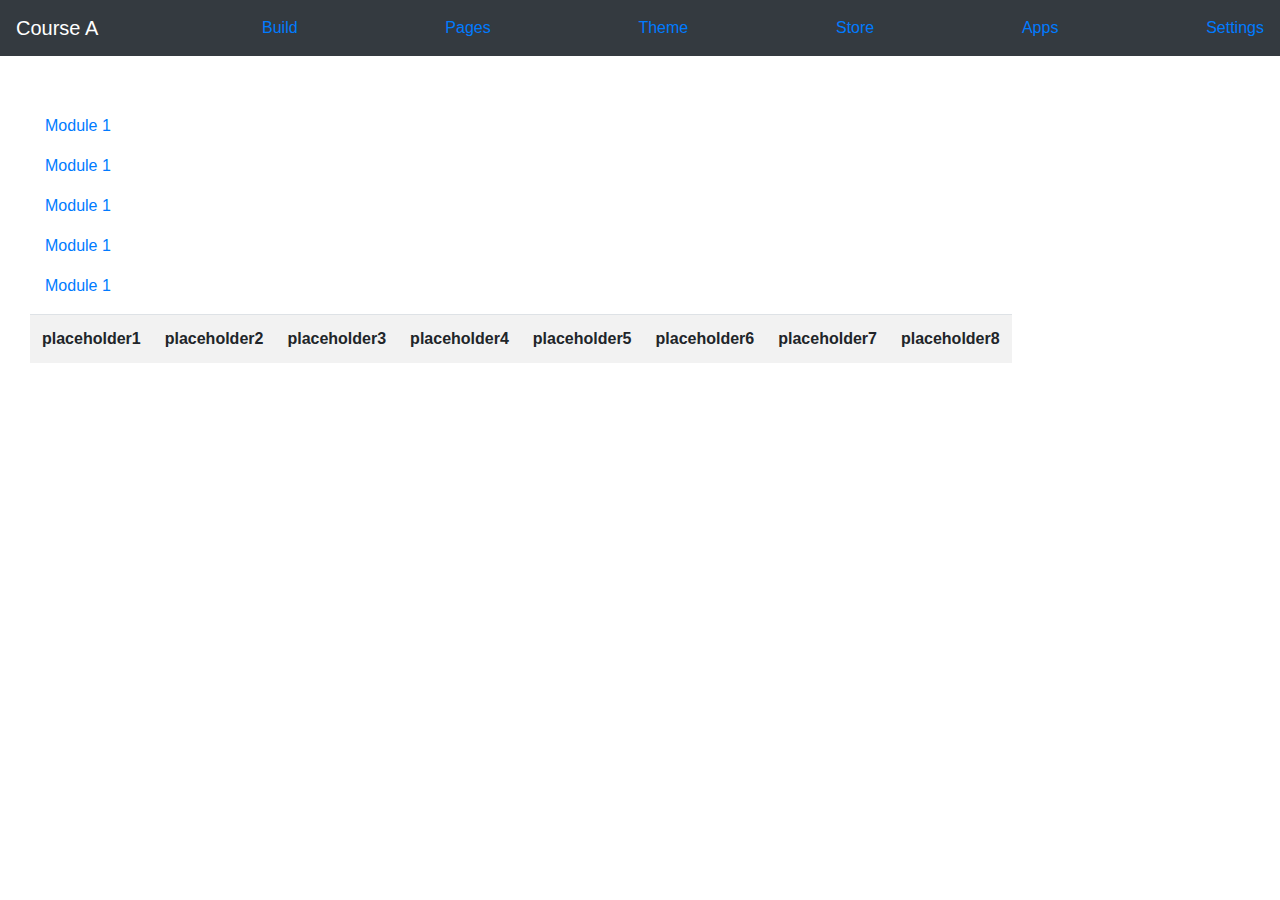
==== src/main/webapp/courseeditor.html @ 363e4869 "assignment1" ====
<!DOCTYPE html PUBLIC "-//W3C//DTD HTML 4.01 Transitional//EN" "http://www.w3.org/TR/html4/loose.dtd">
<html lang="en">
  <head> 
<meta name="viewport" content="width=device-width, initial-scale=1">
<link rel="stylesheet" href="https://stackpath.bootstrapcdn.com/bootstrap/4.3.1/css/bootstrap.min.css" integrity="sha384-ggOyR0iXCbMQv3Xipma34MD+dH/1fQ784/j6cY/iJTQUOhcWr7x9JvoRxT2MZw1T" crossorigin="anonymous">
    </head>
    <style type="text/css">
        .page-header {
        font-style:italic;
        font-size: 20px;
        }
        .sub-header {
        font-variant: small-caps;
        font-size: 20px;
        color:#0040ff
        }
        .btn{
        width:300px;
        }
        
        #signInBlock{
            top:50%;
            width:500px;
            margin:0 auto;
            background-collor:#66ffff;
        }
        #error{
        color: rgb(201, 76, 76);
        }
        .pure-input-rounded{
        width:150px
        }
        .h1,h1{
    margin-top: 70px;
    margin-bottom: 1px;
    margin-left: 50px
    }
            .h2,h2{
    margin-top: 20px;
    margin-bottom: 1px;
    margin-left: 50px
    }
    .row {
    margin-right: 15px;
    margin-left: 15px;
    margin-top: 10px;
    margin-bottom: 10px;
}
.panel-primary {
    border-color: #337ab7;
    margin-bottom: 20px;
    background-color: #fff;
    border: 1px solid transparent;
    border-radius: 4px;
    -webkit-box-shadow: 0 1px 1px rgba(0,0,0,.05);
    box-shadow: 0 1px 1px rgba(0,0,0,.05);
}
.panel-heading {
    color: #fff;
    background-color: #337ab7;
    border-color: #337ab7;
    padding: 10px 15px;
    border-bottom: 1px solid transparent;
    border-top-left-radius: 3px;
    border-top-right-radius: 3px;
}
.panel-body {
    padding: 15px;
    border-color: #337ab7;
    border-top-left-radius: 3px;
    border-top-right-radius: 3px;
    
}
    </style>
  <body>
  <nav class="navbar navbar-dark bg-dark">
				<div class="navbar-header">	
					<a class="navbar-brand" href="#">Course A</a>
				</div>			
							<a href="#">Build</a>
							<a href="#">Pages</a>
							<a href="#">Theme</a>
                            <a href="#">Store</a>
                            <a href="#">Apps</a>
                            <a href="#">Settings</a>

		</nav>
<div class="container-fluid">
    <div class="row">
    <div class="col-sm-2 col-md-3 sidebar">
    <form class="pure-form" action="finddesktop" method="post">
        <br/>
        <br/>
        <p>
            <a id="createcomment" class="pure-button pure-button-primary" href="#" role="button">Module 1</a>
        </p>
        <p>
            <a id="createcomment" class="pure-button pure-button-primary" href="#" role="button">Module 1</a>
        </p>
        <p>
            <a id="createcomment" class="pure-button pure-button-primary" href="#" role="button">Module 1</a>
        </p>
        <p>
            <a id="createcomment" class="pure-button pure-button-primary" href="#" role="button">Module 1</a>
        </p>
        <p>
            <a id="createcomment" class="pure-button pure-button-primary" href="#" role="button">Module 1</a>
                    </p>
    </form>
    </div>
    <div  class="col-sm-offset-3 col-md-offset-2 main">
    <div class="table-responsize">
        <table class="table table-striped">
            <tr>
                <th>placeholder1</th>
                <th>placeholder2</th>
                <th>placeholder3</th>
                <th>placeholder4</th>
                <th>placeholder5</th>
                <th>placeholder6</th>
                <th>placeholder7</th>
                <th>placeholder8</th>
            </tr>
       </table>
       </div>
       </div>
     </div>
     </div>
     <script src="https://ajax.googleapis.com/ajax/libs/jquery/1.12.2/jquery.min.js"></script>
<script src="https://stackpath.bootstrapcdn.com/bootstrap/4.3.1/js/bootstrap.min.js" integrity="sha384-JjSmVgyd0p3pXB1rRibZUAYoIIy6OrQ6VrjIEaFf/nJGzIxFDsf4x0xIM+B07jRM" crossorigin="anonymous"></script>
</body>
</html>
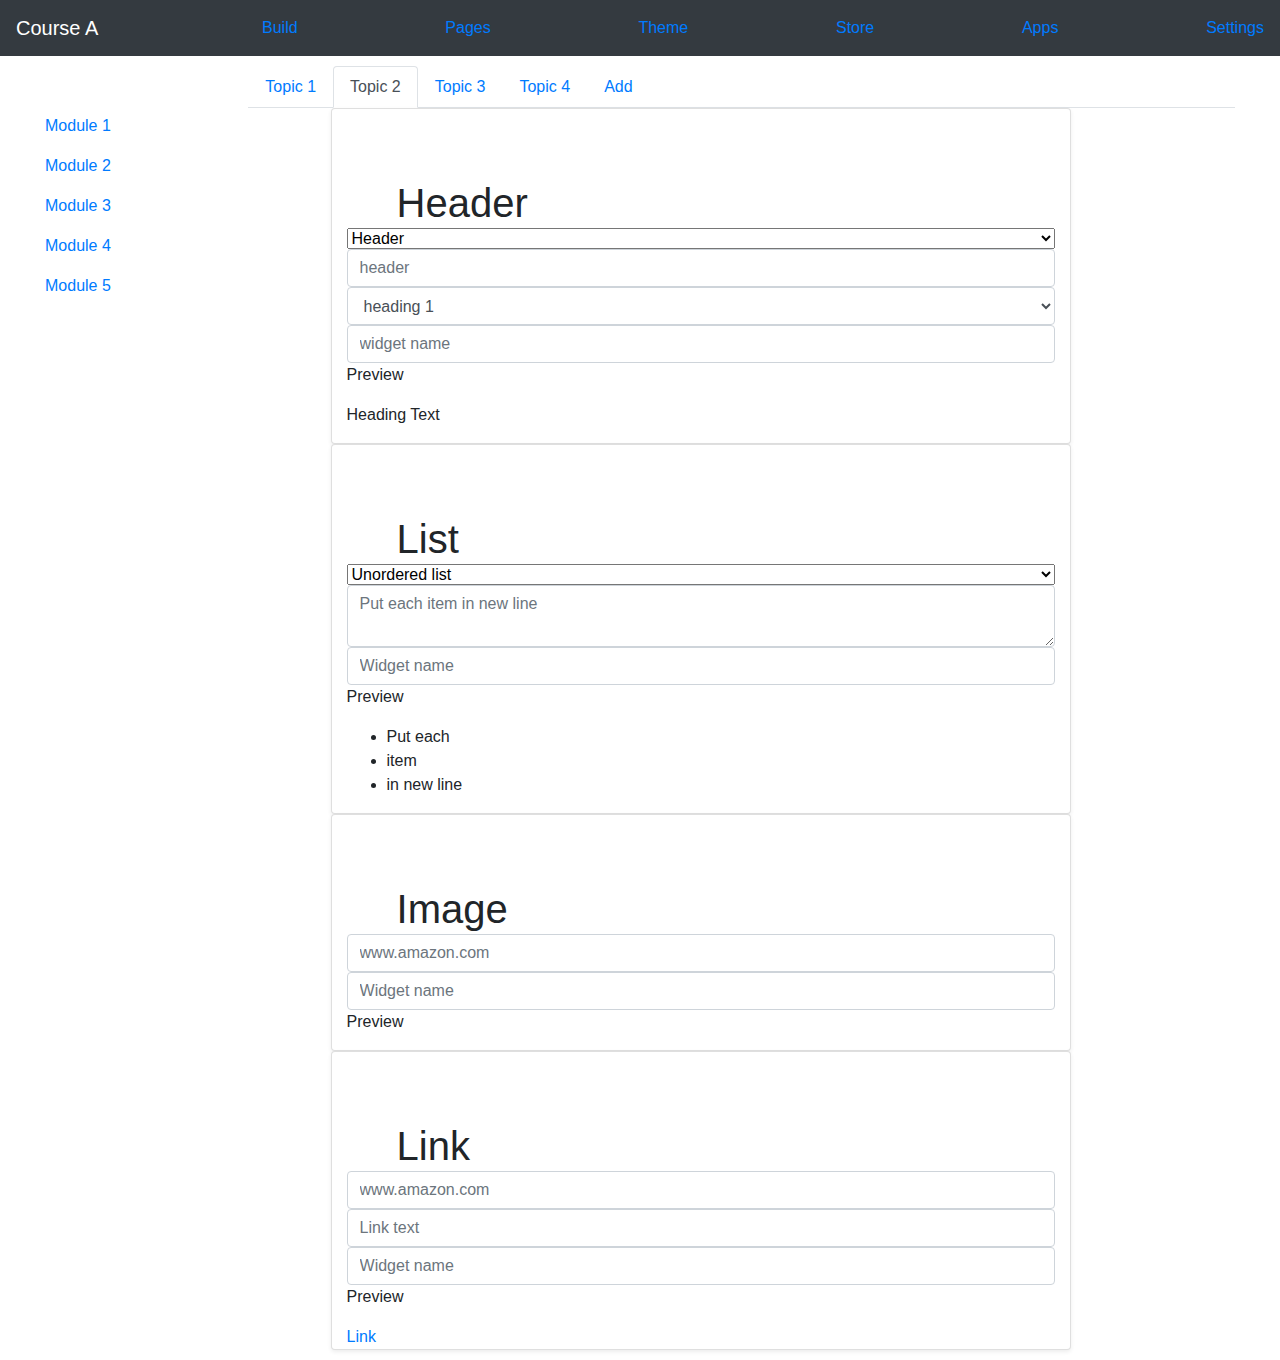
==== commit 875b0a04: "assignment1" ====
--- a/src/main/webapp/courseeditor.html
+++ b/src/main/webapp/courseeditor.html
@@ -87,44 +87,101 @@
 		</nav>
 <div class="container-fluid">
     <div class="row">
-    <div class="col-sm-2 col-md-3 sidebar">
+    <div class="col-2 sidebar h-100">
     <form class="pure-form" action="finddesktop" method="post">
         <br/>
         <br/>
         <p>
-            <a id="createcomment" class="pure-button pure-button-primary" href="#" role="button">Module 1</a>
+            <a id="1" class="pure-button pure-button-primary" href="#" role="button">Module 1</a>
         </p>
         <p>
-            <a id="createcomment" class="pure-button pure-button-primary" href="#" role="button">Module 1</a>
+            <a id="2" class="pure-button pure-button-primary" href="#" role="button">Module 2</a>
         </p>
         <p>
-            <a id="createcomment" class="pure-button pure-button-primary" href="#" role="button">Module 1</a>
+            <a id="3" class="pure-button pure-button-primary" href="#" role="button">Module 3</a>
         </p>
         <p>
-            <a id="createcomment" class="pure-button pure-button-primary" href="#" role="button">Module 1</a>
+            <a id="4" class="pure-button pure-button-primary" href="#" role="button">Module 4</a>
         </p>
         <p>
-            <a id="createcomment" class="pure-button pure-button-primary" href="#" role="button">Module 1</a>
+            <a id="5" class="pure-button pure-button-primary" href="#" role="button">Module 5</a>
                     </p>
     </form>
     </div>
-    <div  class="col-sm-offset-3 col-md-offset-2 main">
-    <div class="table-responsize">
-        <table class="table table-striped">
-            <tr>
-                <th>placeholder1</th>
-                <th>placeholder2</th>
-                <th>placeholder3</th>
-                <th>placeholder4</th>
-                <th>placeholder5</th>
-                <th>placeholder6</th>
-                <th>placeholder7</th>
-                <th>placeholder8</th>
-            </tr>
-       </table>
-       </div>
-       </div>
+    <div  class="col-10 main">
+    <ul class="nav nav-tabs">
+                <li class="nav-item">
+                    <a class="nav-link" href="#">Topic 1</a>
+                </li>
+                <li class="nav-item">
+                    <a class="nav-link active" href="#">Topic 2</a>
+                </li>
+                <li class="nav-item">
+                    <a class="nav-link" href="#">Topic 3</a>
+                </li>
+                <li class="nav-item">
+                    <a class="nav-link" href="#">Topic 4</a>
+                </li>
+                <li class="nav-item">
+                    <a class="nav-link" href="#">Add</a>
+                </li>
+            </ul>
+       
+       <div class="card shadow-sm col-md-9 offset-md-1 ">
+                    <h1>Header</h1>
+                    <select>
+                        <option>Header</option>
+                        <option>Paragraph</option>
+                        <option>Image</option>
+                    </select>
+                    <span class="fa-stack fa-2x wd-bottom-right">
+                    </span>                    
+                <input class="form-control" placeholder="header"></input>
+                <select class="form-control">
+                    <option>heading 1</option>
+                    <option>heading 2</option>
+                    <option>heading 3</option>
+                </select>
+                <input class="form-control" placeholder="widget name"/>
+                <p>Preview</p>
+                <p>Heading Text</p>
+            </div>
+        <div class="card shadow-sm col-md-9 offset-md-1 ">
+                    <h1>List</h1>
+                    <select>
+                        <option>Unordered list</option>
+                        <option>Ordered list</option>
+                    </select>
+                    <span class="fa-stack fa-2x wd-bottom-right">
+                    </span>   
+                    <textarea class="form-control" 
+                            placeholder="Put each item in new line"></textarea>                   
+                <input class="form-control" placeholder="Widget name"></input>
+                <p>Preview</p>
+                <ul>
+                    <li>Put each</li>
+                    <li>item</li>
+                    <li>in new line</li>
+                </ul>
+                  </div>
+                <div class="card shadow-sm col-md-9 offset-md-1 ">
+                    <h1>Image</h1>
+                <input class="form-control" placeholder="www.amazon.com"></input>                    
+                <input class="form-control" placeholder="Widget name"></input>
+                <p>Preview</p>
+            </div>    
+            <div class="card shadow-sm col-md-9 offset-md-1 ">
+                    <h1>Link</h1>
+                    <input class="form-control" placeholder="www.amazon.com"></input>             
+                    <input class="form-control" placeholder="Link text"></input>              
+                <input class="form-control" placeholder="Widget name"></input>
+                <p>Preview</p>
+                <a id="link" class="pure-button pure-button-primary" href="#" role="button">Link</a>
+                  </div>
+     
+    
      </div>
+
      </div>
      <script src="https://ajax.googleapis.com/ajax/libs/jquery/1.12.2/jquery.min.js"></script>
 <script src="https://stackpath.bootstrapcdn.com/bootstrap/4.3.1/js/bootstrap.min.js" integrity="sha384-JjSmVgyd0p3pXB1rRibZUAYoIIy6OrQ6VrjIEaFf/nJGzIxFDsf4x0xIM+B07jRM" crossorigin="anonymous"></script>
